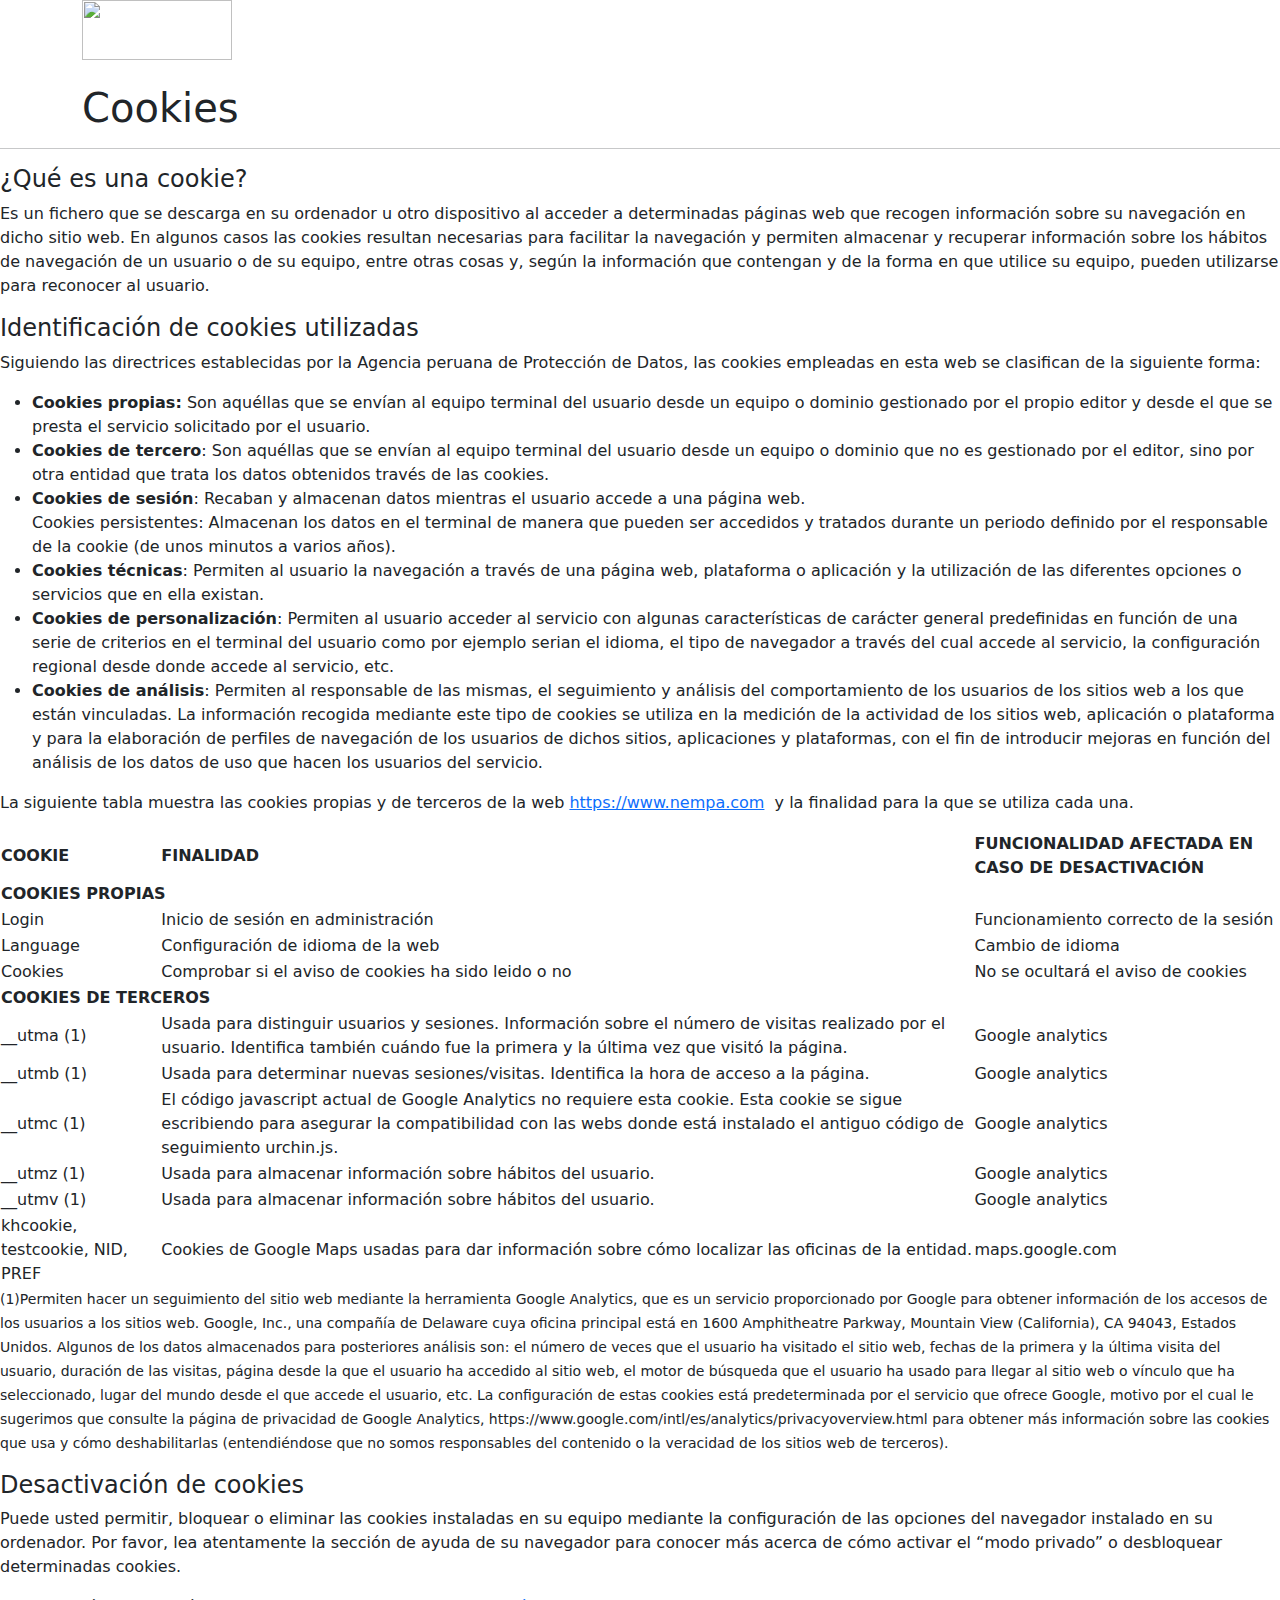
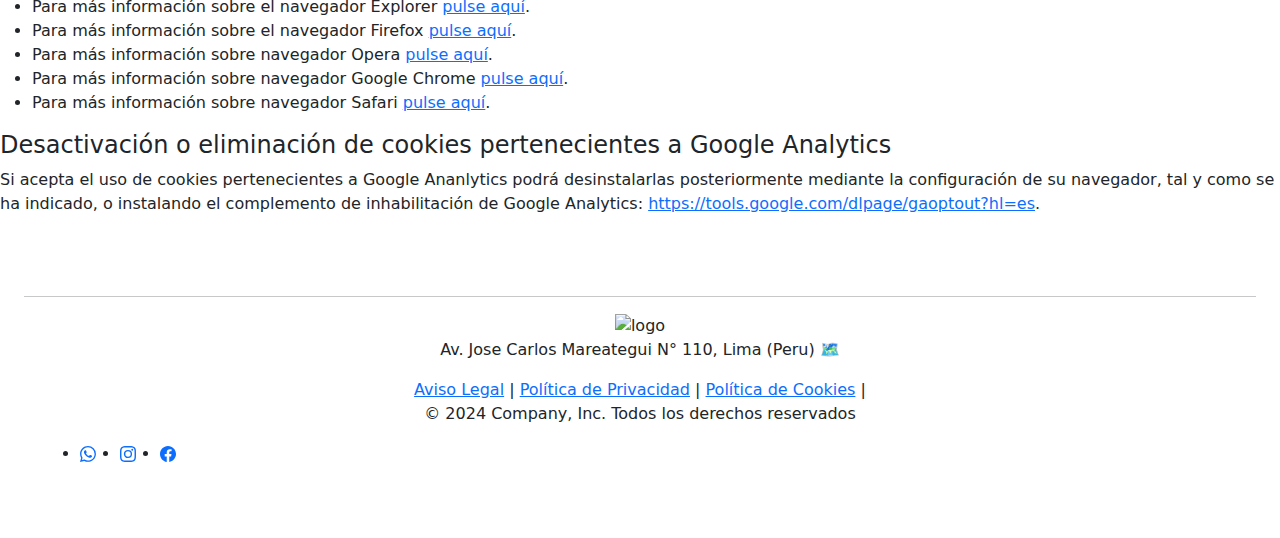
==== cookis.html @ 3f83f65b "Add files via upload" ====
<!DOCTYPE html>
<html lang="en">
<head>
    <meta charset="UTF-8">
    <meta name="viewport" content="width=device-width, initial-scale=1.0">
    <title>Cookies</title>
    <link href="https://cdn.jsdelivr.net/npm/bootstrap@5.3.3/dist/css/bootstrap.min.css" rel="stylesheet" integrity="sha384-QWTKZyjpPEjISv5WaRU9OFeRpok6YctnYmDr5pNlyT2bRjXh0JMhjY6hW+ALEwIH" crossorigin="anonymous">
    <link rel="stylesheet" href="Estilos/estilos.css">
    <link rel="shortcut icon" href="img/LOGOC.jpg" />
</head>
<body>
    
    <header class="container">
        <div class="logo">
                <a href="/unidex.html" ><img class="mb-4" src="/img/Logo.jpg" alt="" width="150" height="60">
        </div></a>
        <h1>Cookies</h1>                                          
            
    </header>
      <hr>

    

    <div class="legal-container">
        <h4>¿Qué es una cookie?</h4>
        <p>Es un fichero que se descarga en su ordenador u otro dispositivo al acceder a determinadas páginas web que recogen información 
            sobre su navegación en dicho sitio web. En algunos casos las cookies resultan necesarias para facilitar la navegación y permiten
            almacenar y recuperar información sobre los hábitos de navegación de un usuario o de su equipo, entre otras cosas y, según la 
            información que contengan y de la forma en que utilice su equipo, pueden utilizarse para reconocer al usuario.</p>
        <h4>Identificación de cookies utilizadas</h4>
        <p>Siguiendo las directrices establecidas por la Agencia peruana de Protección de Datos, las cookies empleadas en esta web se clasifican
            de la siguiente forma:</p>
        <ul>
        <li><strong>Cookies propias:</strong> Son aquéllas que se envían al equipo terminal del usuario desde un equipo o dominio gestionado 
            por el propio editor y desde el que se presta el servicio solicitado por el usuario.</li>
        <li><strong>Cookies de tercero</strong>: Son aquéllas que se envían al equipo terminal del usuario desde un equipo o dominio 
            que no es gestionado por el editor, sino por otra entidad que trata los datos obtenidos través de las cookies.</li>
        <li><strong>Cookies de sesión</strong>: Recaban y almacenan datos mientras el usuario accede a una página web.<br>
            Cookies persistentes: Almacenan los datos en el terminal de manera que pueden ser accedidos y tratados durante un periodo definido
            por el responsable de la cookie (de unos minutos a varios años).</li>
        <li><strong>Cookies técnicas</strong>: Permiten al usuario la navegación a través de una página web, plataforma o aplicación y la 
            utilización de las diferentes opciones o servicios que en ella existan.</li>
        <li><strong>Cookies de personalización</strong>: Permiten al usuario acceder al servicio con algunas características de carácter general 
            predefinidas en función de una serie de criterios en el terminal del usuario como por ejemplo serian el idioma, el tipo de navegador
            a través del cual accede al servicio, la configuración regional desde donde accede al servicio, etc.</li>
        <li><strong>Cookies de análisis</strong>: Permiten al responsable de las mismas, el seguimiento y análisis del comportamiento de los
            usuarios de los sitios web a los que están vinculadas. La información recogida mediante este tipo de cookies se utiliza en la medición 
            de la actividad de los sitios web, aplicación o plataforma y para la elaboración de perfiles de navegación de los usuarios de dichos
            sitios, aplicaciones y plataformas, con el fin de introducir mejoras en función del análisis de los datos de uso que hacen los usuarios del servicio.</li>
        </ul>
        <p>La siguiente tabla muestra las cookies propias y de terceros de la web <a href="https://www.nempa.com">https://www.nempa.com</a>&nbsp;
            y la finalidad para la que se utiliza cada una.</p>
        <table class="cookies">
        <tbody>
        <tr>
        <th colspan="3">COOKIES PROPIAS</th>
        </tr>
        </tbody>
        <thead>
        <tr>
        <th>COOKIE</th>
        <th>FINALIDAD</th>
        <th>FUNCIONALIDAD AFECTADA EN CASO DE DESACTIVACIÓN</th>
        </tr>
        </thead>
        <thead>
        <tr>
        <td data-label="COOKIE">Login</td>
        <td data-label="FINALIDAD">Inicio de sesión en administración</td>
        <td data-label="FUNCIONALIDAD">Funcionamiento correcto de la sesión</td>
        </tr>
        <tr>
        <td data-label="COOKIE">Language</td>
        <td data-label="FINALIDAD">Configuración de idioma de la web</td>
        <td data-label="FUNCIONALIDAD">Cambio de idioma</td>
        </tr>
        <tr>
        <td data-label="COOKIE">Cookies</td>
        <td data-label="FINALIDAD">Comprobar si el aviso de cookies ha sido leido o no</td>
        <td data-label="FUNCIONALIDAD">No se ocultará el aviso de cookies</td>
        </tr>
        <tr>
        <th colspan="3">COOKIES DE TERCEROS</th>
        </tr>
        <tr>
        <td data-label="COOKIE">__utma (1)</td>
        <td data-label="FINALIDAD">Usada para distinguir usuarios y sesiones. Información sobre el número de visitas realizado por el usuario. 
            Identifica también cuándo fue la primera y la última vez que visitó la página.</td>
        <td data-label="FUNCIONALIDAD">Google analytics</td>
        </tr>
        <tr>
        <td data-label="COOKIE">__utmb (1)</td>
        <td data-label="FINALIDAD">Usada para determinar nuevas sesiones/visitas. Identifica la hora de acceso a la página.</td>
        <td data-label="FUNCIONALIDAD">Google analytics</td>
        </tr>
        <tr>
        <td data-label="COOKIE">__utmc (1)</td>
        <td data-label="FINALIDAD">El código javascript actual de Google Analytics no requiere esta cookie. Esta cookie se sigue escribiendo
            para asegurar la compatibilidad con las webs donde está instalado el antiguo código de seguimiento urchin.js.</td>
        <td data-label="FUNCIONALIDAD">Google analytics</td>
        </tr>
        <tr>
        <td data-label="COOKIE">__utmz (1)</td>
        <td data-label="FINALIDAD">Usada para almacenar información sobre hábitos del usuario.</td>
        <td data-label="FUNCIONALIDAD">Google analytics</td>
        </tr>
        <tr>
        <td data-label="COOKIE">__utmv (1)</td>
        <td data-label="FINALIDAD">Usada para almacenar información sobre hábitos del usuario.</td>
        <td data-label="FUNCIONALIDAD">Google analytics</td>
        </tr>
        <tr>
        <td data-label="COOKIE">khcookie, testcookie, NID, PREF</td>
        <td data-label="FINALIDAD">Cookies de Google Maps usadas para dar información sobre cómo localizar las oficinas de la entidad.</td>
        <td data-label="FUNCIONALIDAD">maps.google.com</td>
        </tr>
        </thead>
        </table>
        <p><small>(1)Permiten hacer un seguimiento del sitio web mediante la herramienta Google Analytics, que es un servicio proporcionado por 
            Google para obtener información de los accesos de los usuarios a los sitios web. Google, Inc., una compañía de Delaware cuya oficina
            principal está en 1600 Amphitheatre Parkway, Mountain View (California), CA 94043, Estados Unidos. Algunos de los datos almacenados 
            para posteriores análisis son: el número de veces que el usuario ha visitado el sitio web, fechas de la primera y la última visita
            del usuario, duración de las visitas, página desde la que el usuario ha accedido al sitio web, el motor de búsqueda que el usuario 
            ha usado para llegar al sitio web o vínculo que ha seleccionado, lugar del mundo desde el que accede el usuario, etc. La configuración
            de estas cookies está predeterminada por el servicio que ofrece Google, motivo por el cual le sugerimos que consulte la página de 
            privacidad de Google Analytics, https://www.google.com/intl/es/analytics/privacyoverview.html para obtener más información sobre las
            cookies que usa y cómo deshabilitarlas (entendiéndose que no somos responsables del contenido o la veracidad de los sitios web de 
            terceros).</small></p>
        <h4>Desactivación de cookies</h4>
        <p>Puede usted permitir, bloquear o eliminar las cookies instaladas en su equipo mediante la configuración de las opciones del navegador
            instalado en su ordenador. Por favor, lea atentamente la sección de ayuda de su navegador para conocer más acerca de cómo activar el 
            “modo privado” o desbloquear determinadas cookies.</p>
        <ul>
        <li>Para más información sobre el navegador Explorer <a href="https://windows.microsoft.com/es-es/windows-vista/Block-or-allow-cookies">pulse aquí</a>.</li>
        <li>Para más información sobre el navegador Firefox <a href="https://support.mozilla.org/es/kb/habilitar-y-deshabilitar-cookies-que-los-sitios-we">pulse aquí</a>.</li>
        <li>Para más información sobre navegador Opera <a href="https://help.opera.com/Windows/11.50/es-ES/cookies.html">pulse aquí</a>.</li>
        <li>Para más información sobre navegador Google Chrome <a href="https://support.google.com/accounts/answer/61416?hl=es">pulse aquí</a>.</li>
        <li>Para más información sobre navegador Safari <a href="https://support.apple.com/kb/HT1677?viewlocale=es_ES">pulse aquí</a>.</li>
        </ul>
        <h4>Desactivación o eliminación de cookies pertenecientes a Google Analytics</h4>
        <p>Si acepta el uso de cookies pertenecientes a Google Ananlytics podrá desinstalarlas posteriormente mediante la configuración de su 
            navegador, tal y como se ha indicado, o instalando el complemento de inhabilitación de Google Analytics:
            <a href="https://tools.google.com/dlpage/gaoptout?hl=es">https://tools.google.com/dlpage/gaoptout?hl=es</a>.</p>
        </div>

</body>

<footer class="px-4 py-5 text-center">
    <hr>
        <!-- LOGO -->			
        <img src="/img/Logo.jpg" alt="logo" width="15%">
            <p>Av. Jose Carlos Mareategui N° 110, Lima (Peru) 🗺️</p>
        <!-- Menú Legal -->
        <nav class="main-menu">
            <a href="/politica.html">Aviso Legal</a>
            <span>|</span>
        <a href="/privacidad.html">Política de Privacidad</a>
            <span>|</span>
        <a href="/cookis.html">Política de Cookies</a>
            <span>|</span>
        </nav>				
        <p>© 2024 Company, Inc. Todos los derechos reservados</p>
    <ul class="rrss_links d-flex flex-wrap mb-4">
        <li class="ms-4"><a class="bi-whatsapp" href="http://www.whatsapp.com"><svg xmlns="http://www.w3.org/2000/svg" width="16" height="16" fill="currentColor" class="bi bi-whatsapp" viewBox="0 0 16 16">
        <path d="M13.601 2.326A7.85 7.85 0 0 0 7.994 0C3.627 0 .068 3.558.064 7.926c0 1.399.366 2.76 1.057 3.965L0 16l4.204-1.102a7.9 7.9 0 0 0 3.79.965h.004c4.368 0 7.926-3.558 7.93-7.93A7.9 7.9 0 0 0 13.6 2.326zM7.994 14.521a6.6 6.6 0 0 1-3.356-.92l-.24-.144-2.494.654.666-2.433-.156-.251a6.56 6.56 0 0 1-1.007-3.505c0-3.626 2.957-6.584 6.591-6.584a6.56 6.56 0 0 1 4.66 1.931 6.56 6.56 0 0 1 1.928 4.66c-.004 3.639-2.961 6.592-6.592 6.592m3.615-4.934c-.197-.099-1.17-.578-1.353-.646-.182-.065-.315-.099-.445.099-.133.197-.513.646-.627.775-.114.133-.232.148-.43.05-.197-.1-.836-.308-1.592-.985-.59-.525-.985-1.175-1.103-1.372-.114-.198-.011-.304.088-.403.087-.088.197-.232.296-.346.1-.114.133-.198.198-.33.065-.134.034-.248-.015-.347-.05-.099-.445-1.076-.612-1.47-.16-.389-.323-.335-.445-.34-.114-.007-.247-.007-.38-.007a.73.73 0 0 0-.529.247c-.182.198-.691.677-.691 1.654s.71 1.916.81 2.049c.098.133 1.394 2.132 3.383 2.992.47.205.84.326 1.129.418.475.152.904.129 1.246.08.38-.058 1.171-.48 1.338-.943.164-.464.164-.86.114-.943-.049-.084-.182-.133-.38-.232"/>
        </svg></a></li>
        <li class="ms-4"><a class="bi-instagram" href="http://www.instagram.com"><svg xmlns="http://www.w3.org/2000/svg" width="16" height="16" fill="currentColor" class="bi bi-instagram" viewBox="0 0 16 16">
        <path d="M8 0C5.829 0 5.556.01 4.703.048 3.85.088 3.269.222 2.76.42a3.9 3.9 0 0 0-1.417.923A3.9 3.9 0 0 0 .42 2.76C.222 3.268.087 3.85.048 4.7.01 5.555 0 5.827 0 8.001c0 2.172.01 2.444.048 3.297.04.852.174 1.433.372 1.942.205.526.478.972.923 1.417.444.445.89.719 1.416.923.51.198 1.09.333 1.942.372C5.555 15.99 5.827 16 8 16s2.444-.01 3.298-.048c.851-.04 1.434-.174 1.943-.372a3.9 3.9 0 0 0 1.416-.923c.445-.445.718-.891.923-1.417.197-.509.332-1.09.372-1.942C15.99 10.445 16 10.173 16 8s-.01-2.445-.048-3.299c-.04-.851-.175-1.433-.372-1.941a3.9 3.9 0 0 0-.923-1.417A3.9 3.9 0 0 0 13.24.42c-.51-.198-1.092-.333-1.943-.372C10.443.01 10.172 0 7.998 0zm-.717 1.442h.718c2.136 0 2.389.007 3.232.046.78.035 1.204.166 1.486.275.373.145.64.319.92.599s.453.546.598.92c.11.281.24.705.275 1.485.039.843.047 1.096.047 3.231s-.008 2.389-.047 3.232c-.035.78-.166 1.203-.275 1.485a2.5 2.5 0 0 1-.599.919c-.28.28-.546.453-.92.598-.28.11-.704.24-1.485.276-.843.038-1.096.047-3.232.047s-2.39-.009-3.233-.047c-.78-.036-1.203-.166-1.485-.276a2.5 2.5 0 0 1-.92-.598 2.5 2.5 0 0 1-.6-.92c-.109-.281-.24-.705-.275-1.485-.038-.843-.046-1.096-.046-3.233s.008-2.388.046-3.231c.036-.78.166-1.204.276-1.486.145-.373.319-.64.599-.92s.546-.453.92-.598c.282-.11.705-.24 1.485-.276.738-.034 1.024-.044 2.515-.045zm4.988 1.328a.96.96 0 1 0 0 1.92.96.96 0 0 0 0-1.92m-4.27 1.122a4.109 4.109 0 1 0 0 8.217 4.109 4.109 0 0 0 0-8.217m0 1.441a2.667 2.667 0 1 1 0 5.334 2.667 2.667 0 0 1 0-5.334"/>
        </svg></a></li>
        <li class="ms-4"><a class="bi-facebook" href="https://www.facebook.com"><svg xmlns="http://www.w3.org/2000/svg" width="16" height="16" fill="currentColor" class="bi bi-facebook" viewBox="0 0 16 16">
        <path d="M16 8.049c0-4.446-3.582-8.05-8-8.05C3.58 0-.002 3.603-.002 8.05c0 4.017 2.926 7.347 6.75 7.951v-5.625h-2.03V8.05H6.75V6.275c0-2.017 1.195-3.131 3.022-3.131.876 0 1.791.157 1.791.157v1.98h-1.009c-.993 0-1.303.621-1.303 1.258v1.51h2.218l-.354 2.326H9.25V16c3.824-.604 6.75-3.934 6.75-7.951"/>
        </svg></a></li>
    </ul>
    

</div>
</footer>


</html>
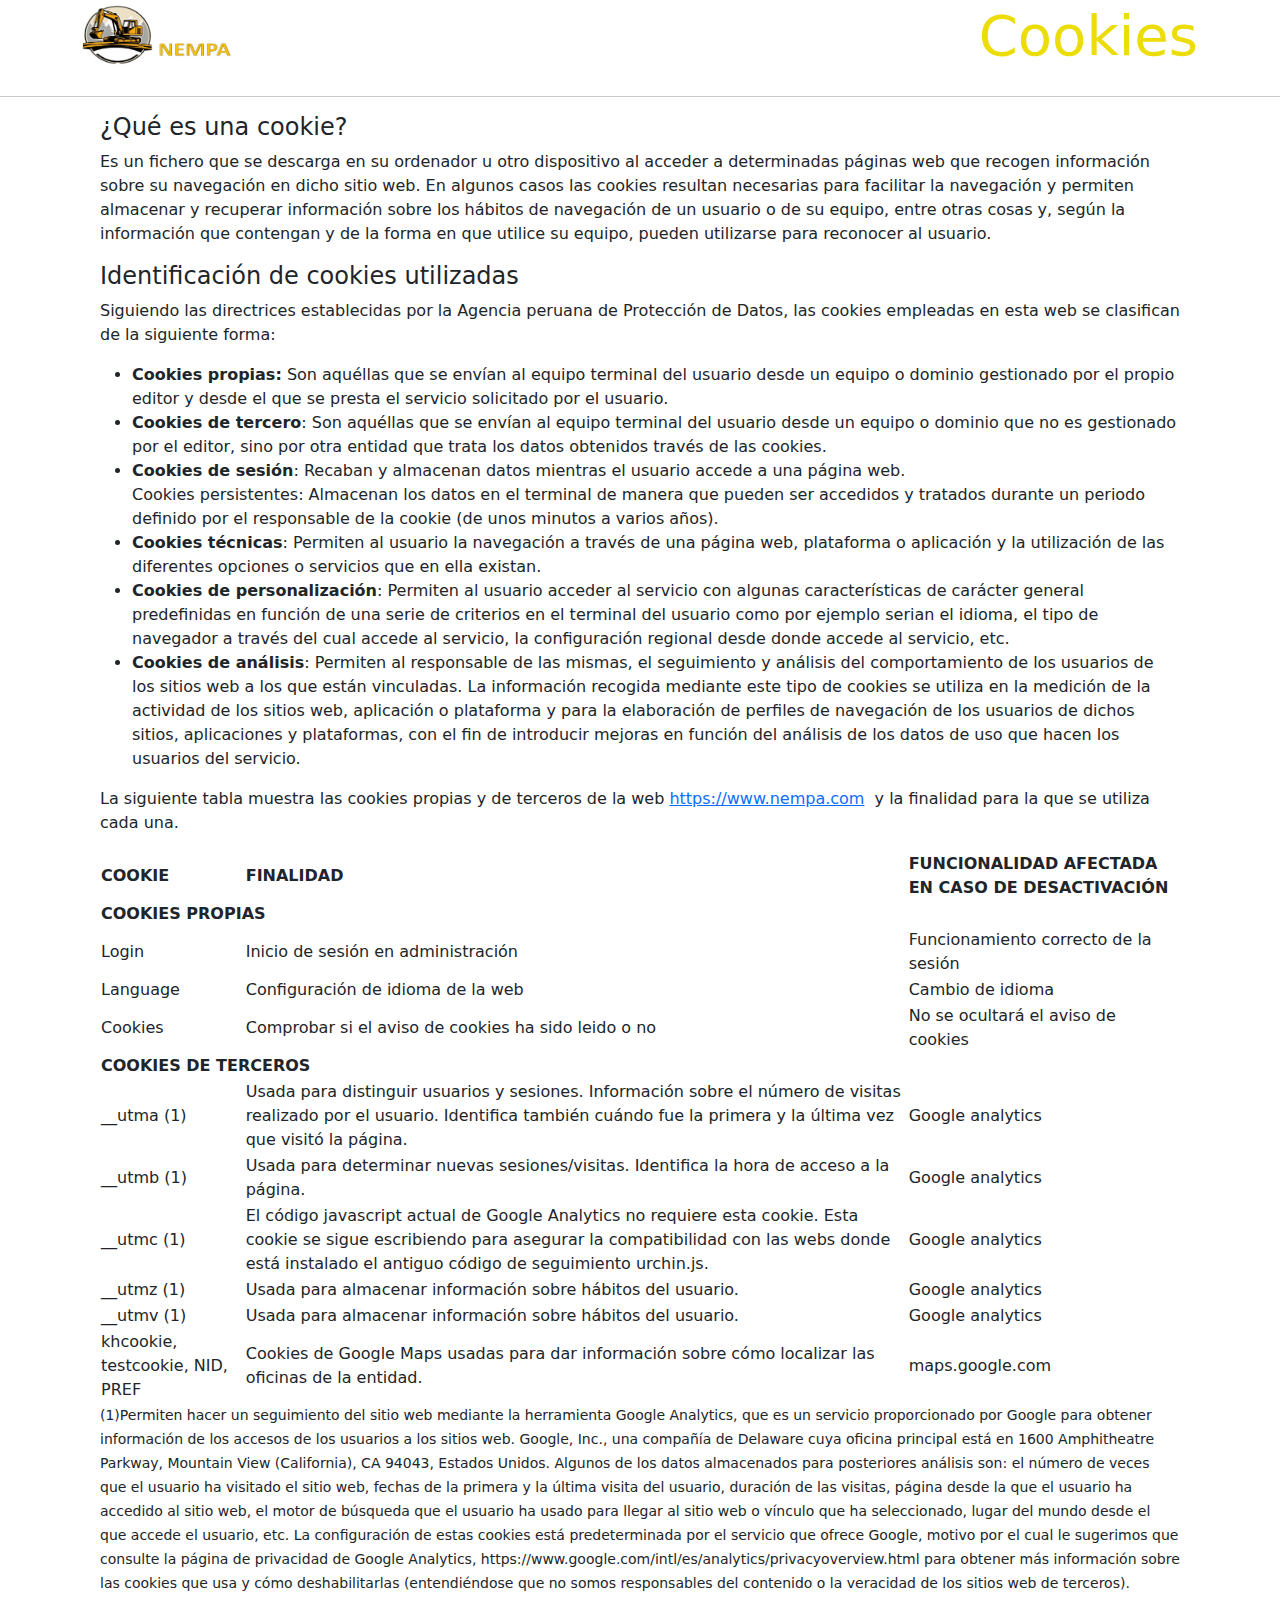
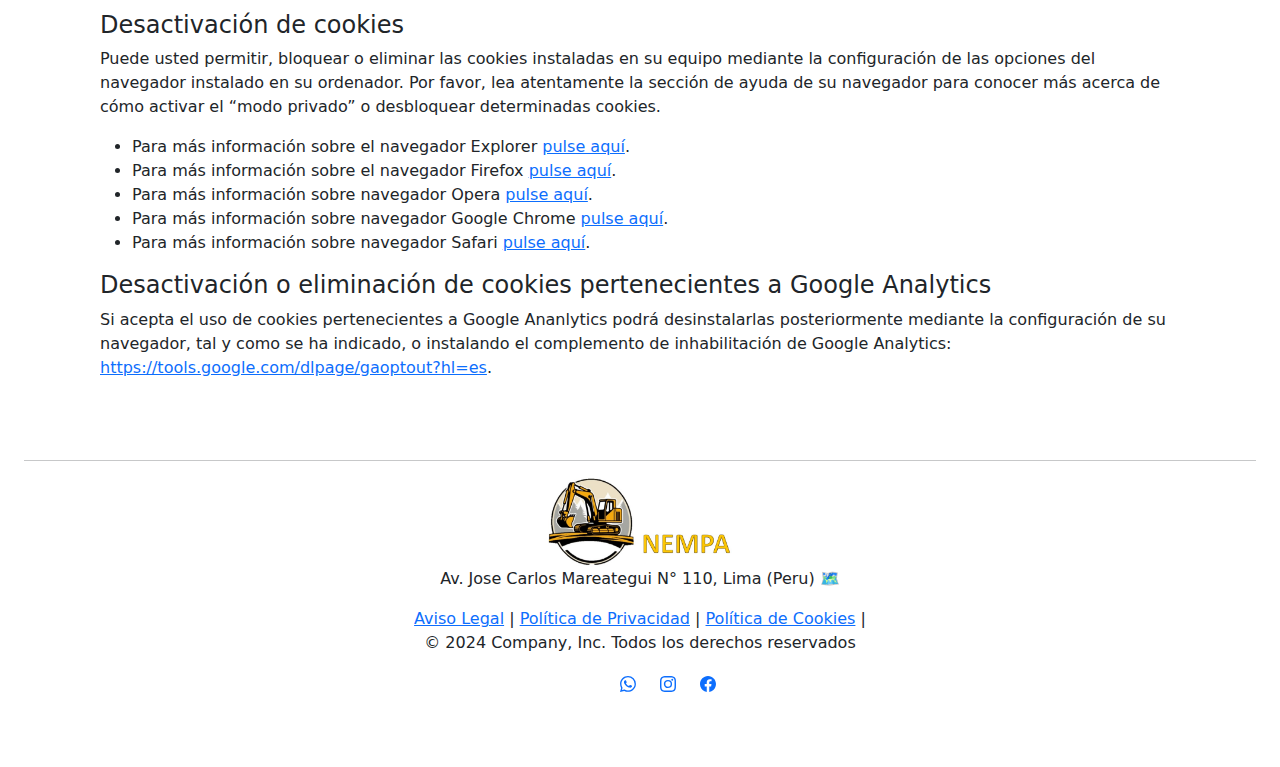
==== commit 1451a4b2: "Update cookis.html" ====
--- a/cookis.html
+++ b/cookis.html
@@ -12,7 +12,7 @@
     
     <header class="container">
         <div class="logo">
-                <a href="/unidex.html" ><img class="mb-4" src="/img/Logo.jpg" alt="" width="150" height="60">
+                <a href="/index.html" ><img class="mb-4" src="/img/Logo.jpg" alt="" width="150" height="60">
         </div></a>
         <h1>Cookies</h1>                                          
             
@@ -177,4 +177,4 @@
 </footer>
 
 
-</html>+</html>
--- a/Estilos/estilos.css
+++ b/Estilos/estilos.css
@@ -0,0 +1,130 @@
+
+/* cabezera de unidex */
+.container {
+    width: 100%;
+    height: 80px;
+    background-color: white(246, 243, 249, 0.928);
+    display: flex;
+    justify-content:space-between;
+    align-items: center;
+}
+.logo {
+    height: 70px;
+    align-items: center;
+}
+.navigation ul li {
+    display: inline-block;    
+}
+.navigation ul li a {
+    display: block;
+    padding: 0.5rem 1rem;
+    text-decoration: none;
+}
+.navigation ul li a:hover {
+    background-color: blue;
+    color: white;
+    border-radius: 10px;
+}
+
+/* id de nosotros */
+div#general{
+    background-image: url(/img/fondo.jpg);
+    background-repeat: repeat;
+    background-size: cover;
+    background-position: center;
+}
+footer ul{
+    justify-content: center;
+    list-style: none;
+}
+
+
+/*id de login*/
+div#login{
+    background-image: url(/img/fondo.jpg);
+    background-repeat: repeat;
+    background-size: cover;
+    background-position: center;
+    background-attachment: fixed;
+    flex-wrap: wrap;
+    min-width: 250px;
+}
+/*formulario*/
+form{
+    margin-left: 30%;
+    margin-right: 30%;
+    margin-top: 10%;
+    min-width: 250px;
+}
+
+
+/*carrucel*/
+div#carrusel {
+    background-color: #f5f5f5;
+}
+.slider-frame {
+    width: 1280px;
+    height: auto;
+    margin: 50px auto 0;
+    overflow: hidden;
+}
+.slider-frame ul {
+    display: flex;
+    padding: 0;
+    width: 400%;
+    animation: slide 16s infinite alternate ease-in-out;
+}
+.slider-frame li {
+    list-style: none;
+    width: 100%;
+    position: relative;
+}
+.slider-frame img {
+    width: 100%;
+}
+
+@keyframes slide {
+    0%{margin-left: 0%;}
+    20%{margin-left: 0%;}
+
+    25%{margin-left: -100%;}
+    45%{margin-left: -100%;}
+
+    50%{margin-left: -200%;}
+    70%{margin-left: -200%;}
+
+    75%{margin-left: -300%;}
+    100%{margin-left: -300%;}
+}
+
+.texto {
+    position: absolute;
+    text-align: center;
+    padding: 0 250px;
+    top: 50px;
+    color: white;
+    background: rgba(5, 7, 12, 0.50);
+}
+.texto h2{
+    font-size: 45px;
+    margin-bottom: 35px;
+}
+article{
+    width: 80%;
+    border-radius: 8px;
+    padding: 16px;
+    backdrop-filter: blur(10px);
+    color: white;
+}
+
+.container h1{font-size: 3.5em;
+    display: flex;
+    color: rgb(236, 221, 8);
+    
+}
+
+body .legal-container{
+    padding: 0 100px;    
+
+}
+
